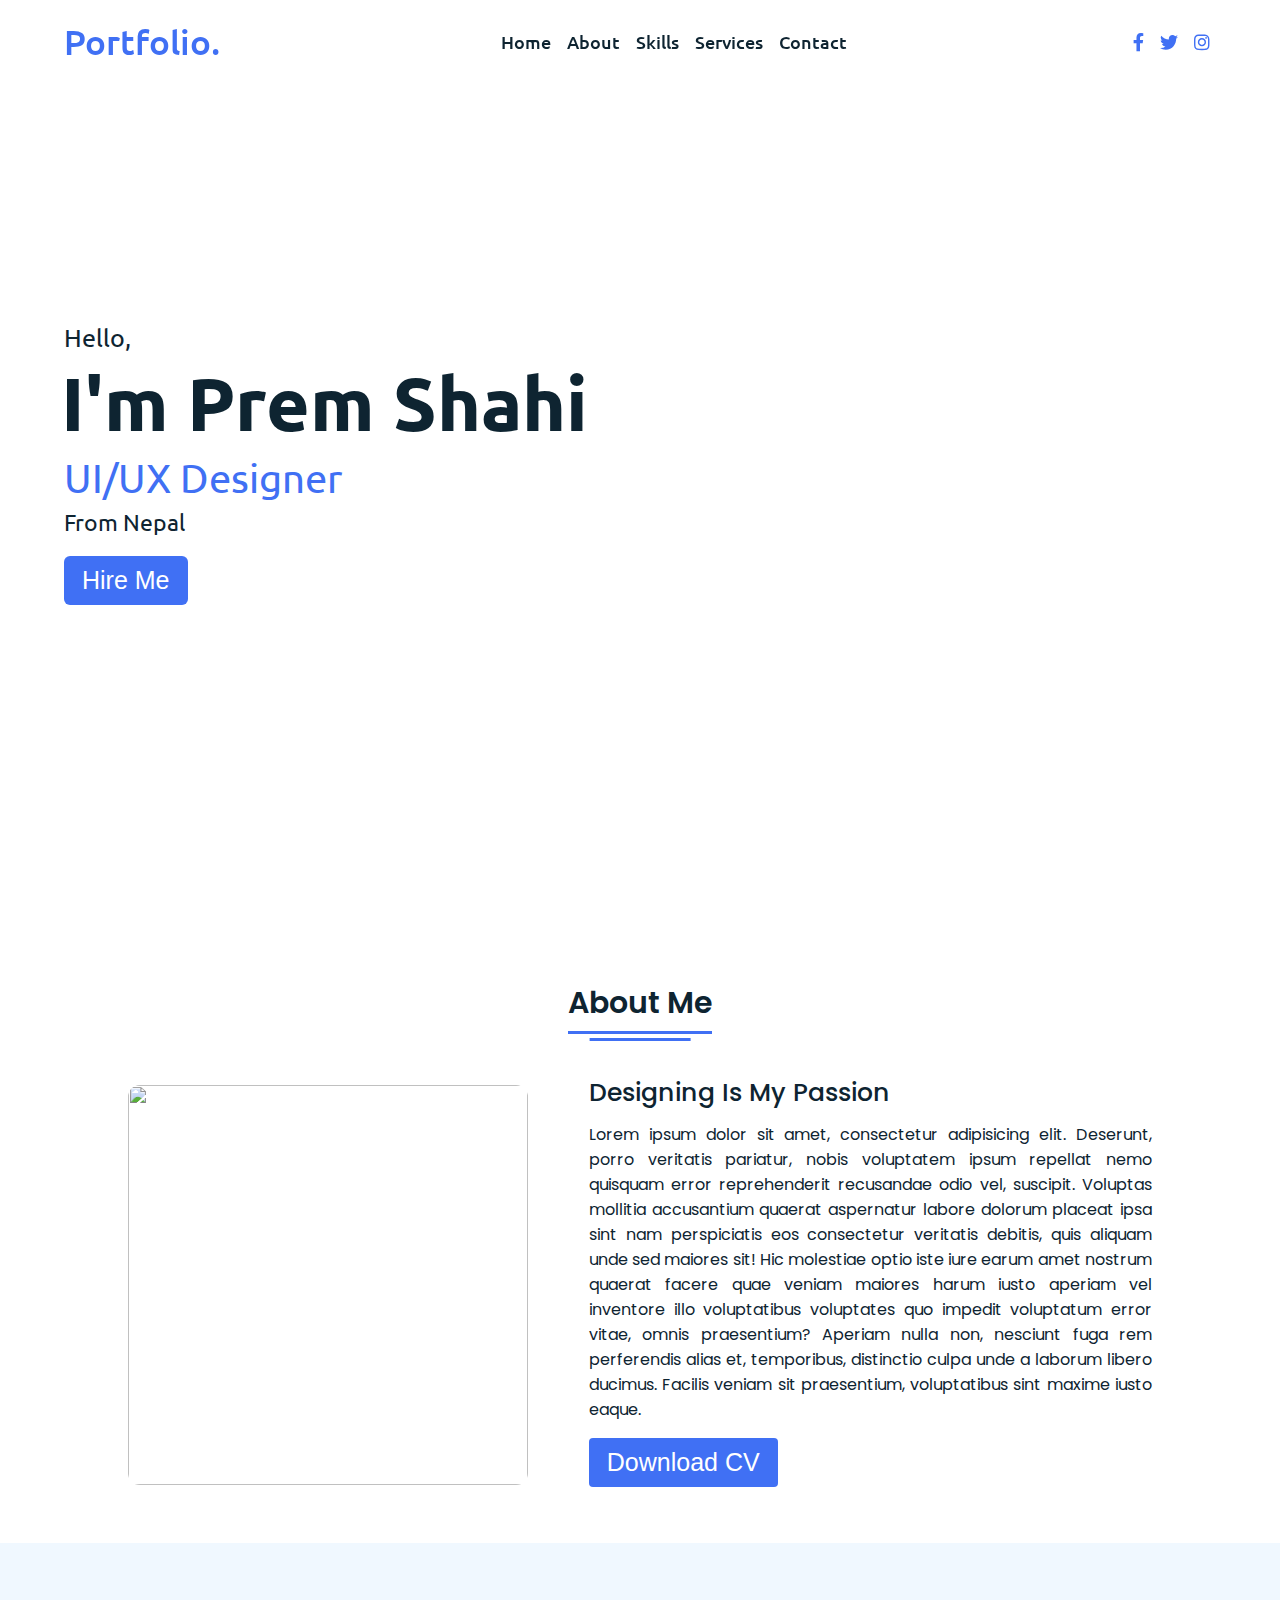
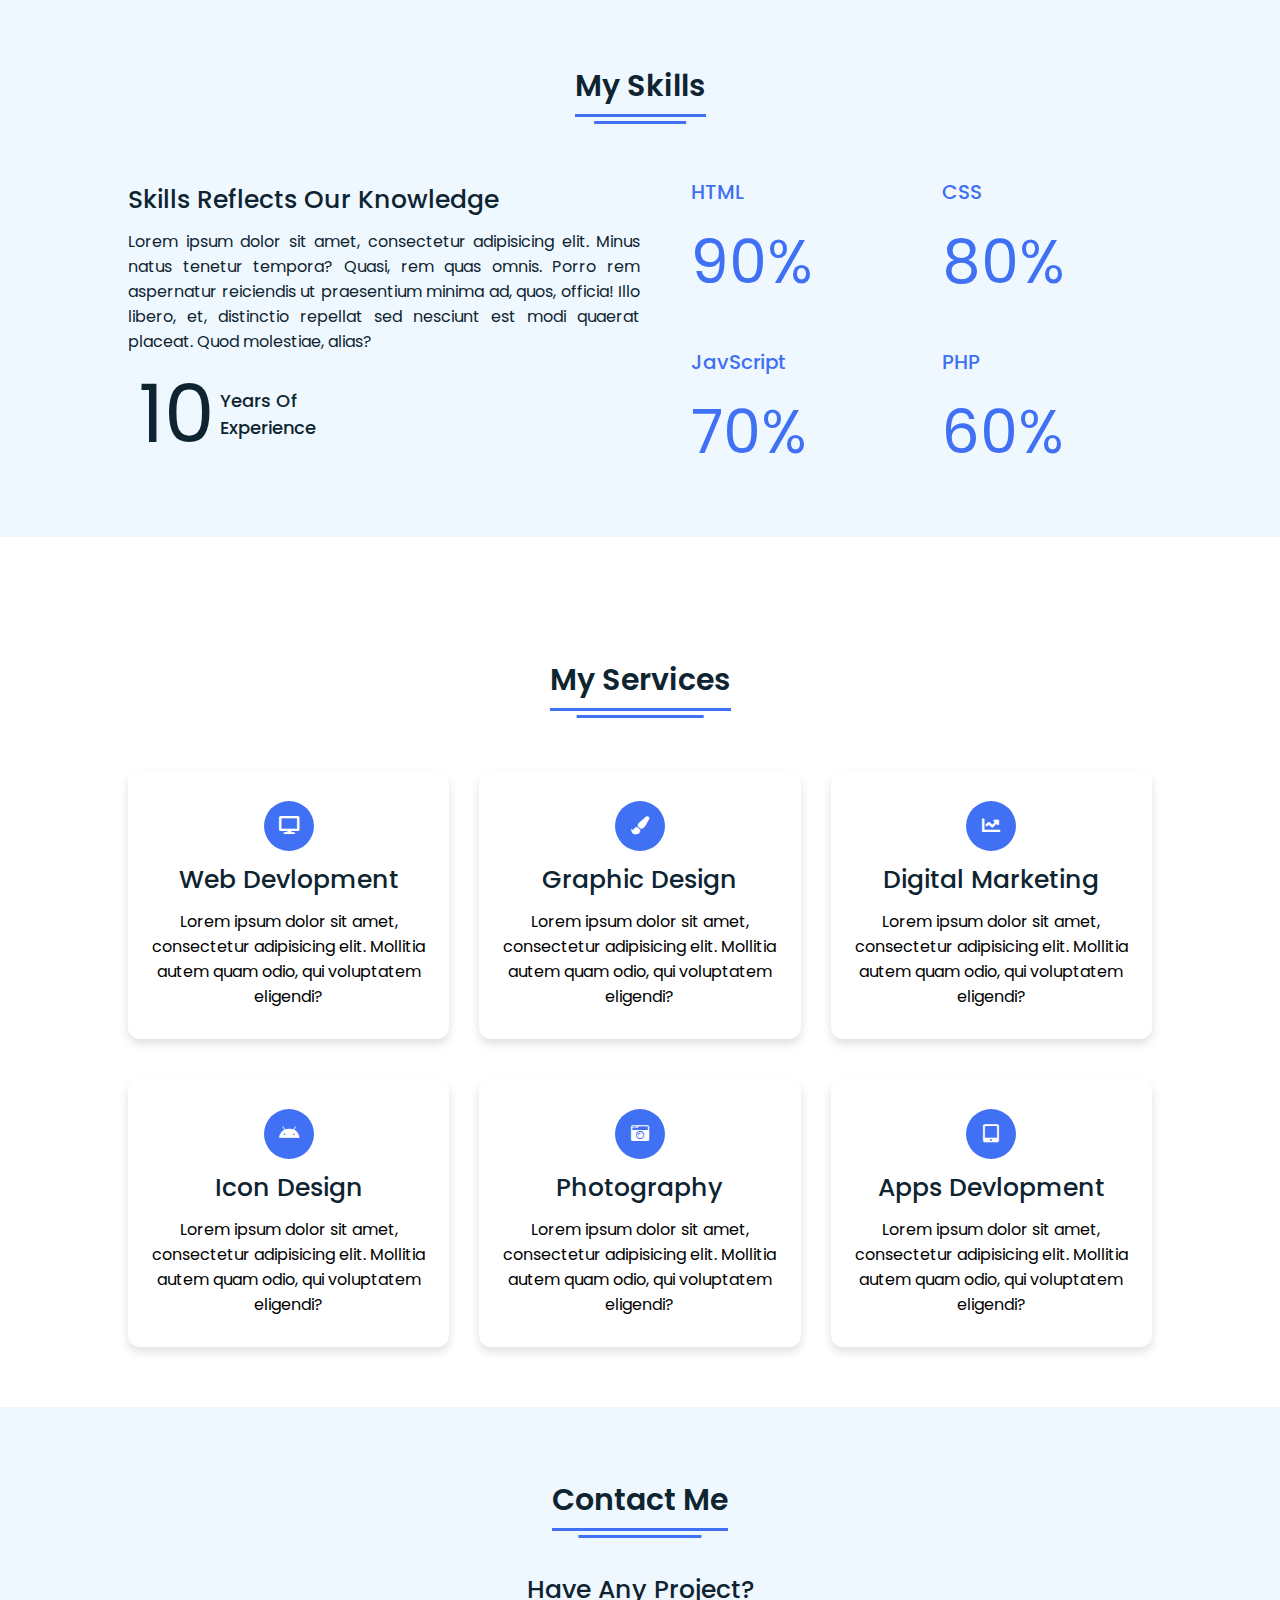
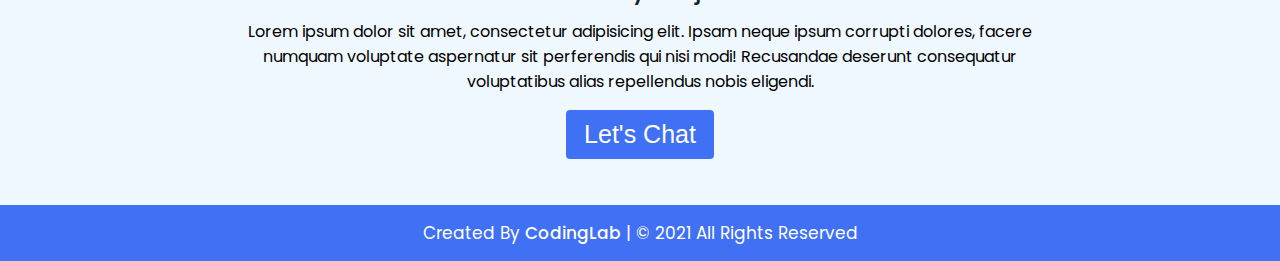
==== project_2_portfolio/index.html @ ef97696e "test" ====
<!DOCTYPE html>
<!-- Website - www.codingnepalweb.com -->
<html lang="en" dir="ltr">
  <head>
    <meta charset="UTF-8" />
    <title>Responsive Portfolio Website HTML CSS</title>
    <link rel="stylesheet" href="style.css" />
    <!-- Fontawesome CDN Link -->
    <link rel="stylesheet" href="https://cdnjs.cloudflare.com/ajax/libs/font-awesome/5.15.2/css/all.min.css" />
    <meta name="viewport" content="width=device-width, initial-scale=1.0" />
  </head>
  <body>
    <!-- Move to up button -->
    <div class="scroll-button">
      <a href="#home"><i class="fas fa-arrow-up"></i></a>
    </div>
    <!-- navgaition menu -->
    <nav>
      <div class="navbar">
        <div class="logo"><a href="#">Portfolio.</a></div>
        <ul class="menu">
          <li><a href="#home">Home</a></li>
          <li><a href="#about">About</a></li>
          <li><a href="#skills">Skills</a></li>
          <li><a href="#services">Services</a></li>
          <li><a href="#contact">Contact</a></li>
          <div class="cancel-btn">
            <i class="fas fa-times"></i>
          </div>
        </ul>
        <div class="media-icons">
          <a href="#"><i class="fab fa-facebook-f"></i></a>
          <a href="#"><i class="fab fa-twitter"></i></a>
          <a href="#"><i class="fab fa-instagram"></i></a>
        </div>
      </div>
      <div class="menu-btn">
        <i class="fas fa-bars"></i>
      </div>
    </nav>

    <!-- Home Section Start -->
    <section class="home" id="home">
      <div class="home-content">
        <div class="text">
          <div class="text-one">Hello,</div>
          <div class="text-two">I'm Prem Shahi</div>
          <div class="text-three">UI/UX Designer</div>
          <div class="text-four">From Nepal</div>
        </div>
        <div class="button">
          <button>Hire Me</button>
        </div>
      </div>
    </section>

    <!-- About Section Start -->
    <section class="about" id="about">
      <div class="content">
        <div class="title"><span>About Me</span></div>
        <div class="about-details">
          <div class="left">
            <img src="images/about.jpg" alt="" />
          </div>
          <div class="right">
            <div class="topic">Designing Is My Passion</div>
            <p>
              Lorem ipsum dolor sit amet, consectetur adipisicing elit. Deserunt, porro veritatis pariatur, nobis voluptatem ipsum repellat nemo quisquam error reprehenderit recusandae odio vel, suscipit. Voluptas mollitia accusantium quaerat aspernatur labore dolorum placeat ipsa sint nam perspiciatis eos consectetur veritatis debitis, quis aliquam unde sed maiores sit! Hic molestiae optio iste
              iure earum amet nostrum quaerat facere quae veniam maiores harum iusto aperiam vel inventore illo voluptatibus voluptates quo impedit voluptatum error vitae, omnis praesentium? Aperiam nulla non, nesciunt fuga rem perferendis alias et, temporibus, distinctio culpa unde a laborum libero ducimus. Facilis veniam sit praesentium, voluptatibus sint maxime iusto eaque.
            </p>
            <div class="button">
              <button>Download CV</button>
            </div>
          </div>
        </div>
      </div>
    </section>

    <!-- My Skill Section Start -->
    <!-- Section Tag and Other Div will same where we need to put same CSS -->
    <section class="skills" id="skills">
      <div class="content">
        <div class="title"><span>My Skills</span></div>
        <div class="skills-details">
          <div class="text">
            <div class="topic">Skills Reflects Our Knowledge</div>
            <p>Lorem ipsum dolor sit amet, consectetur adipisicing elit. Minus natus tenetur tempora? Quasi, rem quas omnis. Porro rem aspernatur reiciendis ut praesentium minima ad, quos, officia! Illo libero, et, distinctio repellat sed nesciunt est modi quaerat placeat. Quod molestiae, alias?</p>
            <div class="experience">
              <div class="num">10</div>
              <div class="exp">
                Years Of <br />
                Experience
              </div>
            </div>
          </div>
          <div class="boxes">
            <div class="box">
              <div class="topic">HTML</div>
              <div class="per">90%</div>
            </div>
            <div class="box">
              <div class="topic">CSS</div>
              <div class="per">80%</div>
            </div>
            <div class="box">
              <div class="topic">JavScript</div>
              <div class="per">70%</div>
            </div>
            <div class="box">
              <div class="topic">PHP</div>
              <div class="per">60%</div>
            </div>
          </div>
        </div>
      </div>
    </section>

    <!-- My Services Section Start -->
    <section class="services" id="services">
      <div class="content">
        <div class="title"><span>My Services</span></div>
        <div class="boxes">
          <div class="box">
            <div class="icon">
              <i class="fas fa-desktop"></i>
            </div>
            <div class="topic">Web Devlopment</div>
            <p>Lorem ipsum dolor sit amet, consectetur adipisicing elit. Mollitia autem quam odio, qui voluptatem eligendi?</p>
          </div>
          <div class="box">
            <div class="icon">
              <i class="fas fa-paint-brush"></i>
            </div>
            <div class="topic">Graphic Design</div>
            <p>Lorem ipsum dolor sit amet, consectetur adipisicing elit. Mollitia autem quam odio, qui voluptatem eligendi?</p>
          </div>
          <div class="box">
            <div class="icon">
              <i class="fas fa-chart-line"></i>
            </div>
            <div class="topic">Digital Marketing</div>
            <p>Lorem ipsum dolor sit amet, consectetur adipisicing elit. Mollitia autem quam odio, qui voluptatem eligendi?</p>
          </div>
          <div class="box">
            <div class="icon">
              <i class="fab fa-android"></i>
            </div>
            <div class="topic">Icon Design</div>
            <p>Lorem ipsum dolor sit amet, consectetur adipisicing elit. Mollitia autem quam odio, qui voluptatem eligendi?</p>
          </div>
          <div class="box">
            <div class="icon">
              <i class="fas fa-camera-retro"></i>
            </div>
            <div class="topic">Photography</div>
            <p>Lorem ipsum dolor sit amet, consectetur adipisicing elit. Mollitia autem quam odio, qui voluptatem eligendi?</p>
          </div>
          <div class="box">
            <div class="icon">
              <i class="fas fa-tablet-alt"></i>
            </div>
            <div class="topic">Apps Devlopment</div>
            <p>Lorem ipsum dolor sit amet, consectetur adipisicing elit. Mollitia autem quam odio, qui voluptatem eligendi?</p>
          </div>
        </div>
      </div>
    </section>

    <!-- Contact Me section Start -->
    <section class="contact" id="contact">
      <div class="content">
        <div class="title"><span>Contact Me</span></div>
        <div class="text">
          <div class="topic">Have Any Project?</div>
          <p>Lorem ipsum dolor sit amet, consectetur adipisicing elit. Ipsam neque ipsum corrupti dolores, facere numquam voluptate aspernatur sit perferendis qui nisi modi! Recusandae deserunt consequatur voluptatibus alias repellendus nobis eligendi.</p>
          <div class="button">
            <button>Let's Chat</button>
          </div>
        </div>
      </div>
    </section>

    <!-- Footer Section Start -->
    <footer>
      <div class="text">
        <span>Created By <a href="#">CodingLab</a> | &#169; 2021 All Rights Reserved</span>
      </div>
    </footer>

    <script src="script.js"></script>
  </body>
</html>
---- project_2_portfolio/style.css ----
/* Google Font CDN Link */
@import url('https://fonts.googleapis.com/css2?family=Poppins:wght@400;500;600;700&family=Ubuntu:wght@400;500;700&display=swap');
*{
  margin: 0;
  padding: 0;
  box-sizing: border-box;
  text-decoration: none;
  scroll-behavior: smooth;
}

/* Custom Scroll Bar CSS */
::-webkit-scrollbar {
    width: 10px;
}
::-webkit-scrollbar-track {
    background: #f1f1f1;
}
::-webkit-scrollbar-thumb {
    background: #6e93f7;
    border-radius: 12px;
    transition: all 0.3s ease;
}

::-webkit-scrollbar-thumb:hover {
    background: #4070f4;
}
/* navbar styling */
nav{
  position: fixed;
  width: 100%;
  padding: 20px 0;
  z-index: 998;
  transition: all 0.3s ease;
  font-family: 'Ubuntu', sans-serif;
}
nav.sticky{
  background: #4070f4;
  padding: 13px 0;
}
nav .navbar{
  width: 90%;
  display: flex;
  justify-content: space-between;
  align-items: center;
  margin: auto;
}
nav .navbar .logo a{
  font-weight: 500;
  font-size: 35px;
  color: #4070f4;
}
nav.sticky .navbar .logo a{
  color: #fff;
}
nav .navbar .menu{
  display: flex;
  position: relative;
}
nav .navbar .menu li{
  list-style: none;
  margin: 0 8px;
}
.navbar .menu a{
  font-size: 18px;
  font-weight: 500;
  color: #0E2431;
  padding: 6px 0;
  transition: all 0.4s ease;
}
.navbar .menu a:hover{
  color: #4070f4;
}
nav.sticky .menu a{
  color: #FFF;
}
nav.sticky .menu a:hover{
  color: #0E2431;
}
.navbar .media-icons a{
  color: #4070f4;
  font-size: 18px;
  margin: 0 6px;
}
nav.sticky .media-icons a{
  color: #FFF;
}

/* Side Navigation Menu Button CSS */
nav .menu-btn,
.navbar .menu .cancel-btn{
  position: absolute;
  color: #fff;
  right: 30px;
  top: 20px;
  font-size: 20px;
  cursor: pointer;
  transition: all 0.3s ease;
  display: none;
}
nav .menu-btn{
  color: #4070f4;
}
nav.sticky .menu-btn{
  color: #FFF;
}
.navbar .menu .menu-btn{
  color: #fff;
}

/* home section styling */
.home{
  height: 100vh;
  width: 100%;
  background: url("images/background.png") no-repeat;
  background-size: cover;
  background-position: center;
  background-attachment: fixed;
  font-family: 'Ubuntu', sans-serif;
}
.home .home-content{
  width: 90%;
  height: 100%;
  margin: auto;
  display: flex;
  flex-direction: column;
  justify-content: center;
}
.home .text-one{
  font-size: 25px;
  color: #0E2431;
}
.home .text-two{
  color: #0E2431;
  font-size: 75px;
  font-weight: 600;
  margin-left: -3px;
}
.home .text-three{
  font-size: 40px;
  margin: 5px 0;
  color: #4070f4;
}
.home .text-four{
  font-size: 23px;
  margin: 5px 0;
  color: #0E2431;
}
.home .button{
  margin: 14px 0;
}
.home .button button{
  outline: none;
  padding: 8px 16px;
  border-radius: 6px;
  font-size: 25px;
  font-weight: 400;
  background: #4070f4;
  color: #fff;
  cursor: pointer;
  border: 2px solid transparent;
  transition: all 0.4s ease;
}
.home .button button:hover{
  border-color: #4070f4;
  background-color: #fff;
  color: #4070f4;
}

/* About Section Styling */
/* Those Elements Where We Have Apply Same CSS,
 I'm Selecting Directly 'Section Tag' and 'Class'  */
section{
  padding-top: 40px;
}
section .content{
  width: 80%;
  margin: 40px auto;
  font-family: 'Poppins', sans-serif;
}
.about .about-details{
  display: flex;
  justify-content: space-between;
  align-items: center;
}
section .title{
  display: flex;
  justify-content: center;
  margin-bottom: 40px;
}
section .title span{
  color: #0E2431;
  font-size: 30px;
  font-weight: 600;
  position: relative;
  padding-bottom: 8px;
}
section .title span::before,
section .title span::after{
  content: '';
  position: absolute;
  height: 3px;
  width: 100%;
  background: #4070f4;
  left: 0;
  bottom: 0;
}
section .title span::after{
  bottom: -7px;
  width: 70%;
  left: 50%;
  transform: translateX(-50%);
}
.about .about-details .left{
  width: 45%;
}
.about .left img{
  height: 400px;
  width: 400px;
  object-fit: cover;
  border-radius: 12px;
}
.about-details .right{
  width: 55%;
}
section  .topic{
  color: #0E2431;
  font-size: 25px;
  font-weight: 500;
  margin-bottom: 10px;
}
.about-details .right p{
  text-align: justify;
  color: #0E2431;
}
section .button{
  margin: 16px 0;
}
section .button button{
  outline: none;
  padding: 8px 16px;
  border-radius: 4px;
  font-size: 25px;
  font-weight: 400;
  background: #4070f4;
  color: #fff;
  border: 2px solid transparent;
  cursor: pointer;
  transition: all 0.4s ease;
}
section .button button:hover{
  border-color: #4070f4;
  background-color: #fff;
  color: #4070f4;
}

 /* My Skills CSS */
 .skills{
   background: #F0F8FF;
 }
 .skills .content{
   padding: 40px 0;
 }
 .skills .skills-details{
   display: flex;
   justify-content: space-between;
   align-items: center;
 }
 .skills-details .text{
   width: 50%;
 }
 .skills-details p{
   color: #0E2431;
   text-align: justify;
 }
.skills .skills-details .experience{
  display: flex;
  align-items: center;
  margin: 0 10px;
}
.skills-details .experience .num{
  color: #0E2431;
  font-size: 80px;
}
.skills-details .experience .exp{
  color: #0E2431;
  margin-left: 20px;
  font-size: 18px;
  font-weight: 500;
  margin: 0 6px;
}
.skills-details .boxes{
  width: 45%;
  display: flex;
  flex-wrap: wrap;
  justify-content: space-between;
}
.skills-details .box{
  width: calc(100% / 2 - 20px);
  margin: 20px 0;
}
.skills-details .boxes .topic{
  font-size: 20px;
  color: #4070f4;
}
.skills-details .boxes .per{
  font-size: 60px;
  color: #4070f4;
}

/* My Services CSS */
.services .boxes{
  display: flex;
  flex-wrap: wrap;
  justify-content: space-between;
}
.services .boxes .box{
  margin: 20px 0;
  width: calc(100% / 3 - 20px);
  text-align: center;
  border-radius: 12px;
  padding: 30px 10px;
  box-shadow: 0 5px 10px rgba(0, 0, 0, 0.12);
  cursor: default;
  transition: all 0.4s ease;
}
.services .boxes .box:hover{
  background: #4070f4;
  color: #fff;
}
.services .boxes .box .icon{
  height: 50px;
  width: 50px;
  background: #4070f4;
  border-radius: 50%;
  text-align: center;
  line-height: 50px;
  font-size: 18px;
  color: #fff;
  margin: 0 auto 10px auto;
  transition: all 0.4s ease;
}
.boxes .box:hover .icon{
  background-color: #fff;
  color: #4070f4;
}
.services .boxes .box:hover .topic,
.services .boxes .box:hover p{
  color: #0E2431;
  transition: all 0.4s ease;
}
.services .boxes .box:hover .topic,
.services .boxes .box:hover p{
  color: #fff;
}
/* Contact Me CSS */
.contact{
  background: #F0F8FF;
}
.contact .content{
  margin: 0 auto;
  padding: 30px 0;
}
.contact .text{
  width: 80%;
  text-align: center;
  margin: auto;
}

/* Footer CSS */
footer{
  background: #4070f4;
  padding: 15px 0;
  text-align: center;
  font-family: 'Poppins', sans-serif;
}
footer .text span{
  font-size: 17px;
  font-weight: 400;
  color: #fff;
}
footer .text span a{
  font-weight: 500;
  color: #FFF;
}
footer .text span a:hover{
  text-decoration: underline;
}
/* Scroll TO Top Button CSS */
.scroll-button a{
  position: fixed;
  bottom: 20px;
  right: 20px;
  color: #fff;
  background: #4070f4;
  padding: 7px 12px;;
  font-size: 18px;
  border-radius: 6px;
  box-shadow: rgba(0, 0, 0, 0.15);
  display: none;
}

/* Responsive Media Query */
@media (max-width: 1190px) {
  section .content{
    width: 85%;
  }
}
@media (max-width: 1000px) {
  .about .about-details{
    justify-content: center;
    flex-direction: column;
  }
  .about .about-details .left{
    display: flex;
    justify-content: center;
    width: 100%;
  }
  .about-details .right{
    width: 90%;
    margin: 40px 0;
  }
  .services .boxes .box{
    margin: 20px 0;
    width: calc(100% / 2 - 20px);
  }
}
@media (max-width: 900px) {
  .about .left img{
    height: 350px;
    width: 350px;
  }
}

@media (max-width: 750px) {
  nav .navbar{
    width: 90%;
  }
  nav .navbar .menu{
    position: fixed;
    left: -100%;
    top: 0;
    background: #0E2431;
    height: 100vh;
    max-width: 400px;
    width: 100%;
    padding-top: 60px;
    flex-direction: column;
    align-items: center;
    transition: all 0.5s ease;
  }
  .navbar.active .menu{
    left: 0;
  }
  nav .navbar .menu a{
    font-size: 23px;
    display: block;
    color: #fff;
    margin: 10px 0;
  }
  nav.sticky .menu a:hover{
    color: #4070f4;
  }
  nav .navbar .media-icons{
    display: none;
  }
  nav .menu-btn,
  .navbar .menu .cancel-btn{
    display: block;
  }
  .home .text-two{
    font-size: 65px;
  }
  .home .text-three{
    font-size: 35px;
  }
  .skills .skills-details{
    align-items: center;
    justify-content: center;
    flex-direction: column;
  }
  .skills-details .text{
    width: 100%;
    margin-bottom: 50px;
  }
  .skills-details .boxes{
    justify-content: center;
    align-items: center;
    width: 100%;
  }
  .services .boxes .box{
    margin: 20px 0;
    width: 100%;
  }
  .contact .text{
    width: 100%;
}
}

@media (max-width: 500px){
  .home .text-two{
    font-size: 55px;
  }
  .home .text-three{
    font-size: 33px;
  }
  .skills-details .boxes .per{
    font-size: 50px;
    color: #4070f4;
  }
}
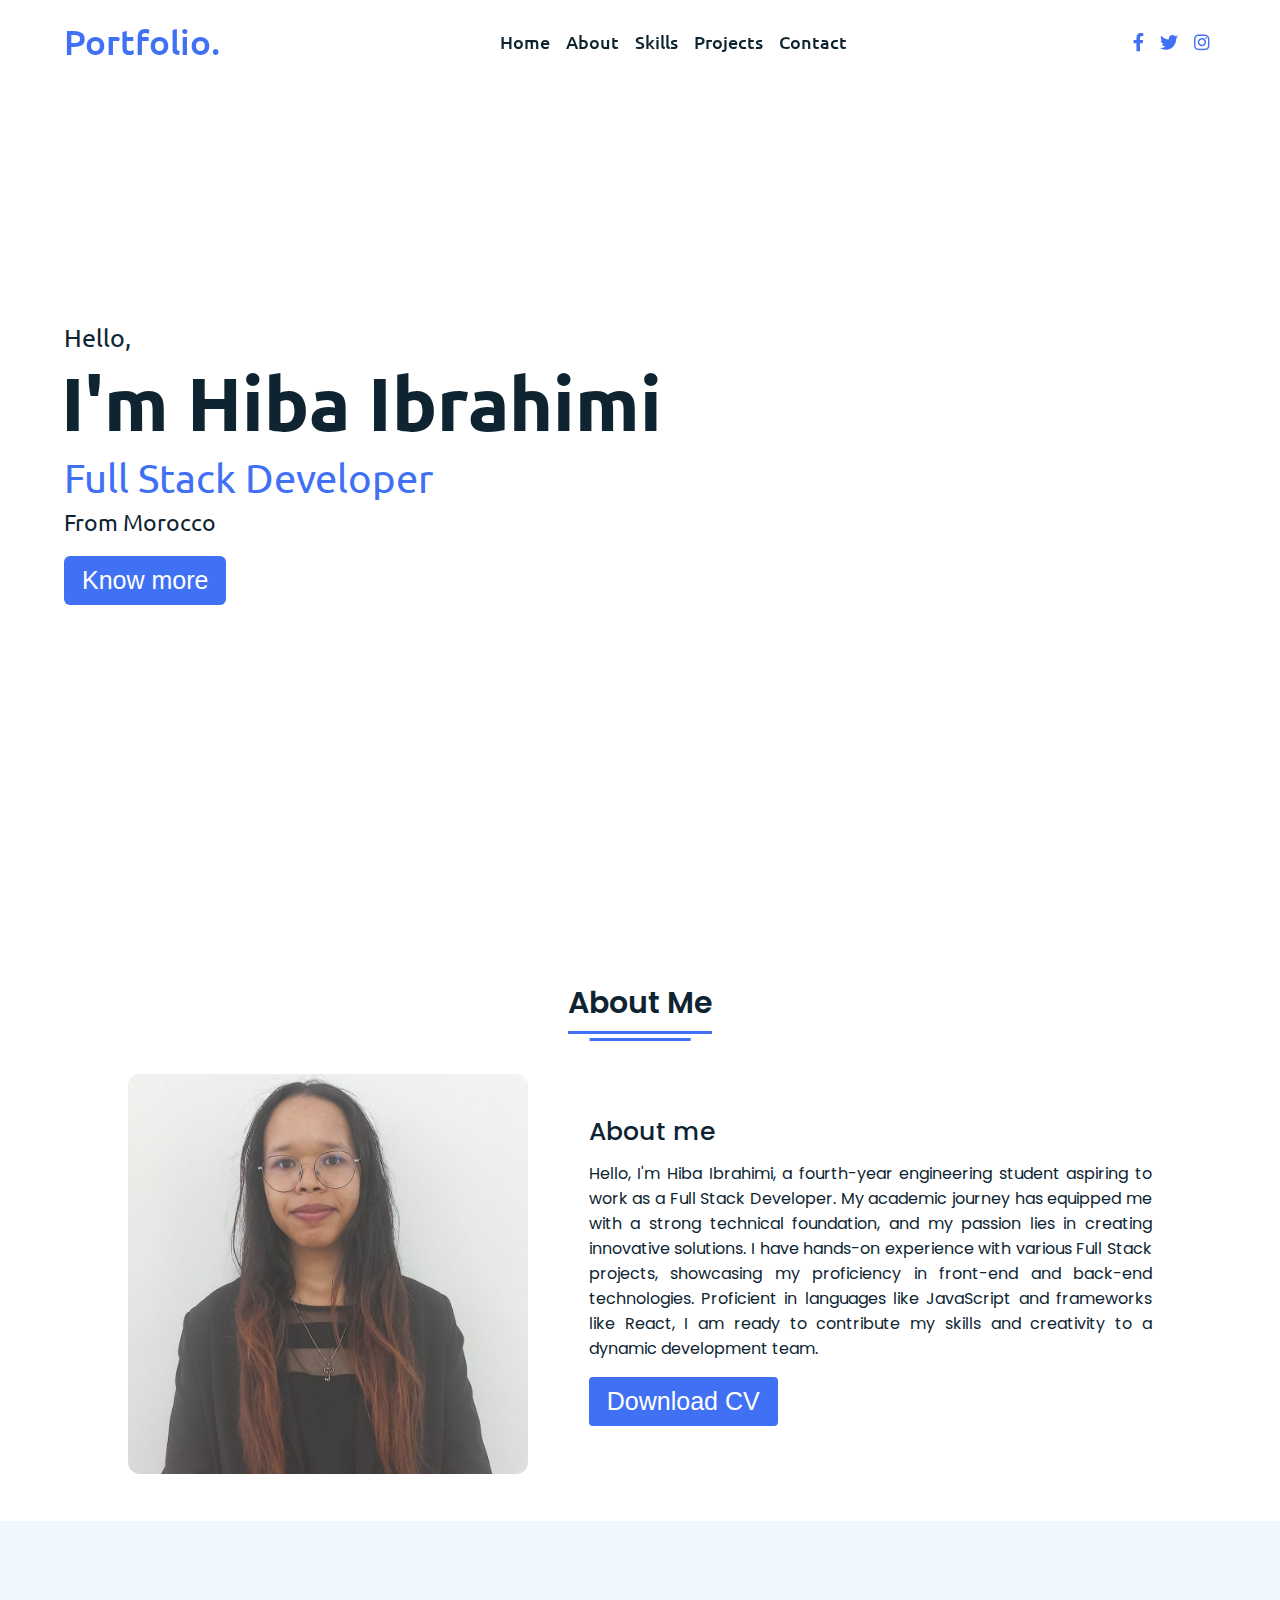
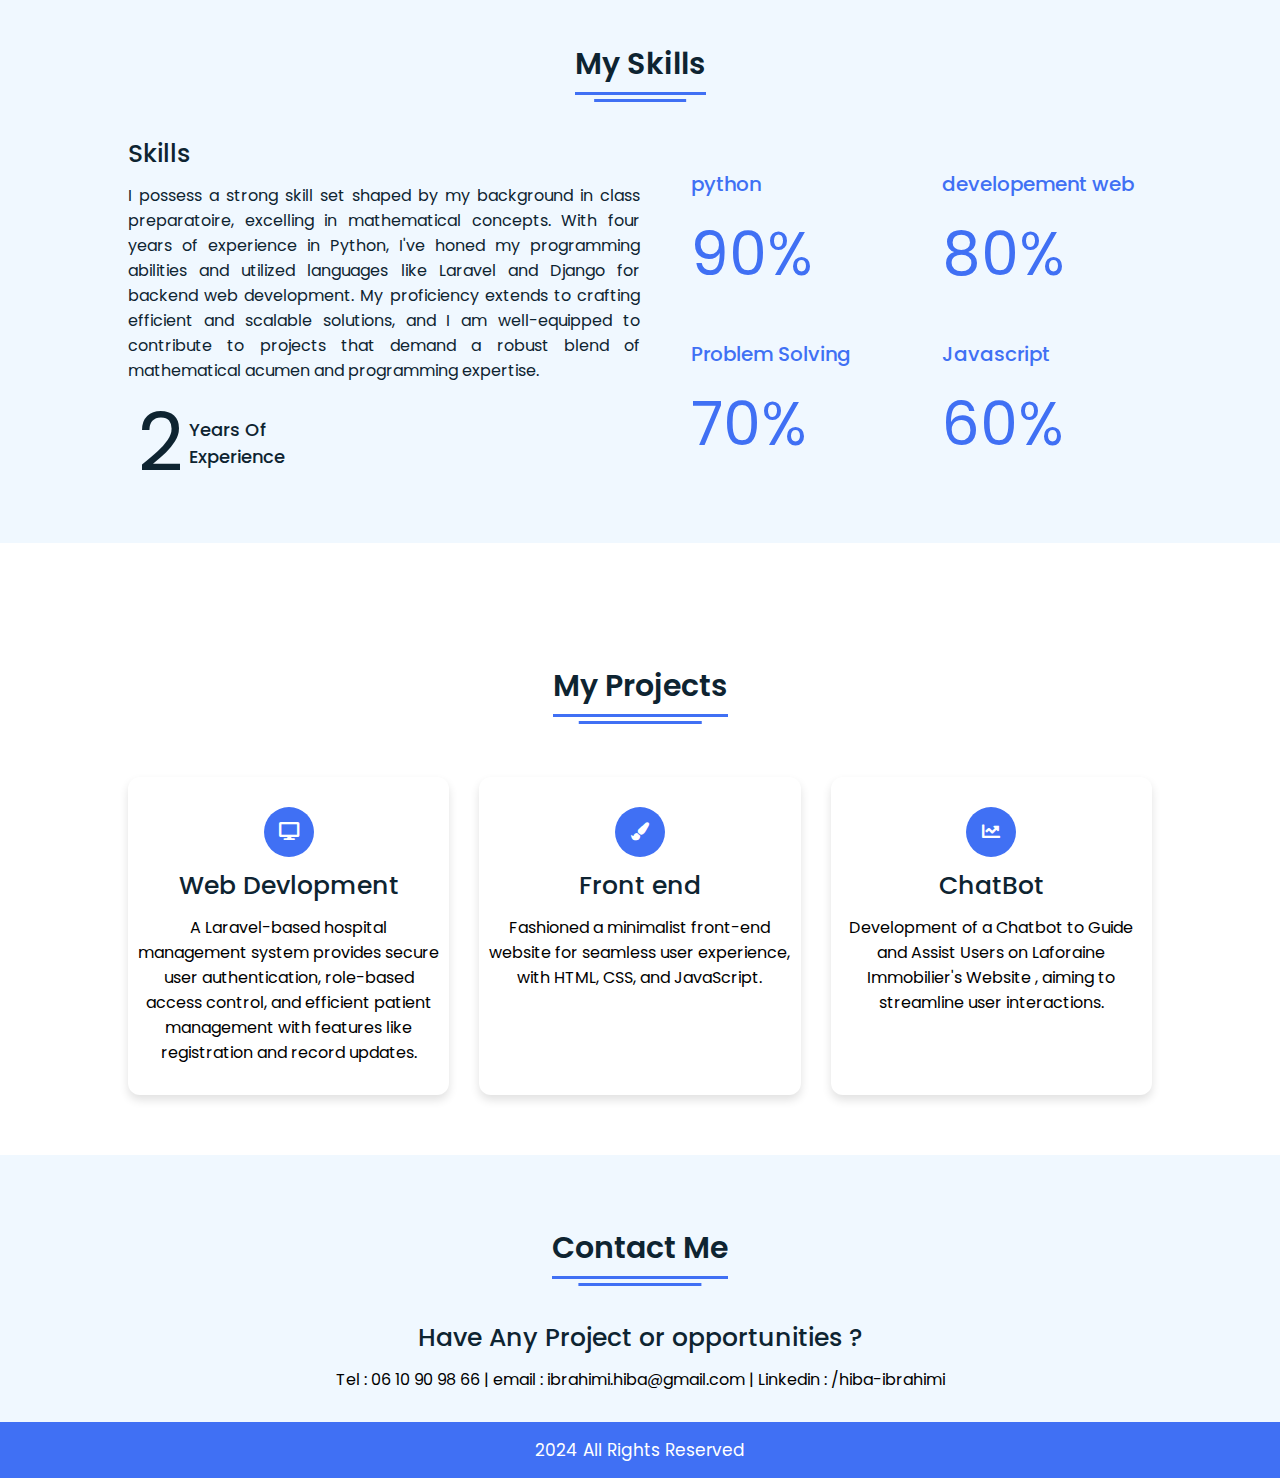
==== commit f8372b07: "test" ====
--- a/project_2_portfolio/index.html
+++ b/project_2_portfolio/index.html
@@ -1,11 +1,11 @@
 <!DOCTYPE html>
-<!-- Website - www.codingnepalweb.com -->
+
 <html lang="en" dir="ltr">
   <head>
     <meta charset="UTF-8" />
     <title>Responsive Portfolio Website HTML CSS</title>
     <link rel="stylesheet" href="style.css" />
-    <!-- Fontawesome CDN Link -->
+    
     <link rel="stylesheet" href="https://cdnjs.cloudflare.com/ajax/libs/font-awesome/5.15.2/css/all.min.css" />
     <meta name="viewport" content="width=device-width, initial-scale=1.0" />
   </head>
@@ -22,7 +22,7 @@
           <li><a href="#home">Home</a></li>
           <li><a href="#about">About</a></li>
           <li><a href="#skills">Skills</a></li>
-          <li><a href="#services">Services</a></li>
+          <li><a href="#services">Projects</a></li>
           <li><a href="#contact">Contact</a></li>
           <div class="cancel-btn">
             <i class="fas fa-times"></i>
@@ -44,12 +44,12 @@
       <div class="home-content">
         <div class="text">
           <div class="text-one">Hello,</div>
-          <div class="text-two">I'm Prem Shahi</div>
-          <div class="text-three">UI/UX Designer</div>
-          <div class="text-four">From Nepal</div>
+          <div class="text-two">I'm Hiba Ibrahimi</div>
+          <div class="text-three">Full Stack Developer</div>
+          <div class="text-four">From Morocco</div>
         </div>
         <div class="button">
-          <button>Hire Me</button>
+          <button>Know more</button>
         </div>
       </div>
     </section>
@@ -63,10 +63,13 @@
             <img src="images/about.jpg" alt="" />
           </div>
           <div class="right">
-            <div class="topic">Designing Is My Passion</div>
+            <div class="topic">About me</div>
             <p>
-              Lorem ipsum dolor sit amet, consectetur adipisicing elit. Deserunt, porro veritatis pariatur, nobis voluptatem ipsum repellat nemo quisquam error reprehenderit recusandae odio vel, suscipit. Voluptas mollitia accusantium quaerat aspernatur labore dolorum placeat ipsa sint nam perspiciatis eos consectetur veritatis debitis, quis aliquam unde sed maiores sit! Hic molestiae optio iste
-              iure earum amet nostrum quaerat facere quae veniam maiores harum iusto aperiam vel inventore illo voluptatibus voluptates quo impedit voluptatum error vitae, omnis praesentium? Aperiam nulla non, nesciunt fuga rem perferendis alias et, temporibus, distinctio culpa unde a laborum libero ducimus. Facilis veniam sit praesentium, voluptatibus sint maxime iusto eaque.
+                Hello, I'm Hiba Ibrahimi, a fourth-year engineering student aspiring to work as a Full Stack Developer.
+                My academic journey has equipped me with a strong technical foundation, and my passion lies in creating innovative solutions.
+                I have hands-on experience with various Full Stack projects, showcasing my proficiency in front-end and back-end technologies. 
+                Proficient in languages like JavaScript and frameworks like React,
+                I am ready to contribute my skills and creativity to a dynamic development team.
             </p>
             <div class="button">
               <button>Download CV</button>
@@ -83,10 +86,11 @@
         <div class="title"><span>My Skills</span></div>
         <div class="skills-details">
           <div class="text">
-            <div class="topic">Skills Reflects Our Knowledge</div>
-            <p>Lorem ipsum dolor sit amet, consectetur adipisicing elit. Minus natus tenetur tempora? Quasi, rem quas omnis. Porro rem aspernatur reiciendis ut praesentium minima ad, quos, officia! Illo libero, et, distinctio repellat sed nesciunt est modi quaerat placeat. Quod molestiae, alias?</p>
+            <div class="topic">Skills </div>
+            <p>I possess a strong skill set shaped by my background in class preparatoire, excelling in mathematical concepts. With four years of experience in Python, I've honed my programming abilities and utilized languages like Laravel and Django for backend web development. 
+                My proficiency extends to crafting efficient and scalable solutions, and I am well-equipped to contribute to projects that demand a robust blend of mathematical acumen and programming expertise.</p>
             <div class="experience">
-              <div class="num">10</div>
+              <div class="num">2</div>
               <div class="exp">
                 Years Of <br />
                 Experience
@@ -95,19 +99,19 @@
           </div>
           <div class="boxes">
             <div class="box">
-              <div class="topic">HTML</div>
+              <div class="topic">python</div>
               <div class="per">90%</div>
             </div>
             <div class="box">
-              <div class="topic">CSS</div>
+              <div class="topic">developement web</div>
               <div class="per">80%</div>
             </div>
             <div class="box">
-              <div class="topic">JavScript</div>
+              <div class="topic">Problem Solving</div>
               <div class="per">70%</div>
             </div>
             <div class="box">
-              <div class="topic">PHP</div>
+              <div class="topic">Javascript</div>
               <div class="per">60%</div>
             </div>
           </div>
@@ -118,51 +122,30 @@
     <!-- My Services Section Start -->
     <section class="services" id="services">
       <div class="content">
-        <div class="title"><span>My Services</span></div>
+        <div class="title"><span>My Projects</span></div>
         <div class="boxes">
           <div class="box">
             <div class="icon">
               <i class="fas fa-desktop"></i>
             </div>
             <div class="topic">Web Devlopment</div>
-            <p>Lorem ipsum dolor sit amet, consectetur adipisicing elit. Mollitia autem quam odio, qui voluptatem eligendi?</p>
+            <p>A Laravel-based hospital management system provides secure user authentication, role-based access control, and efficient patient management with features like registration and record updates.</p>
           </div>
           <div class="box">
             <div class="icon">
               <i class="fas fa-paint-brush"></i>
             </div>
-            <div class="topic">Graphic Design</div>
-            <p>Lorem ipsum dolor sit amet, consectetur adipisicing elit. Mollitia autem quam odio, qui voluptatem eligendi?</p>
+            <div class="topic">Front end</div>
+            <p>Fashioned a minimalist front-end website for seamless user experience, with HTML, CSS, and JavaScript.</p>
           </div>
           <div class="box">
             <div class="icon">
               <i class="fas fa-chart-line"></i>
             </div>
-            <div class="topic">Digital Marketing</div>
-            <p>Lorem ipsum dolor sit amet, consectetur adipisicing elit. Mollitia autem quam odio, qui voluptatem eligendi?</p>
+            <div class="topic">ChatBot</div>
+            <p>Development of a Chatbot to Guide and Assist Users on Laforaine Immobilier's Website , aiming to streamline user interactions.</p>
           </div>
-          <div class="box">
-            <div class="icon">
-              <i class="fab fa-android"></i>
-            </div>
-            <div class="topic">Icon Design</div>
-            <p>Lorem ipsum dolor sit amet, consectetur adipisicing elit. Mollitia autem quam odio, qui voluptatem eligendi?</p>
-          </div>
-          <div class="box">
-            <div class="icon">
-              <i class="fas fa-camera-retro"></i>
-            </div>
-            <div class="topic">Photography</div>
-            <p>Lorem ipsum dolor sit amet, consectetur adipisicing elit. Mollitia autem quam odio, qui voluptatem eligendi?</p>
-          </div>
-          <div class="box">
-            <div class="icon">
-              <i class="fas fa-tablet-alt"></i>
-            </div>
-            <div class="topic">Apps Devlopment</div>
-            <p>Lorem ipsum dolor sit amet, consectetur adipisicing elit. Mollitia autem quam odio, qui voluptatem eligendi?</p>
-          </div>
-        </div>
+          
       </div>
     </section>
 
@@ -171,11 +154,9 @@
       <div class="content">
         <div class="title"><span>Contact Me</span></div>
         <div class="text">
-          <div class="topic">Have Any Project?</div>
-          <p>Lorem ipsum dolor sit amet, consectetur adipisicing elit. Ipsam neque ipsum corrupti dolores, facere numquam voluptate aspernatur sit perferendis qui nisi modi! Recusandae deserunt consequatur voluptatibus alias repellendus nobis eligendi.</p>
-          <div class="button">
-            <button>Let's Chat</button>
-          </div>
+          <div class="topic">Have Any Project or opportunities ?</div>
+          <p>Tel : 06 10 90 98 66 | email : ibrahimi.hiba@gmail.com | Linkedin : /hiba-ibrahimi</p>
+          
         </div>
       </div>
     </section>
@@ -183,7 +164,7 @@
     <!-- Footer Section Start -->
     <footer>
       <div class="text">
-        <span>Created By <a href="#">CodingLab</a> | &#169; 2021 All Rights Reserved</span>
+        <span> 2024 All Rights Reserved </span>
       </div>
     </footer>
 
